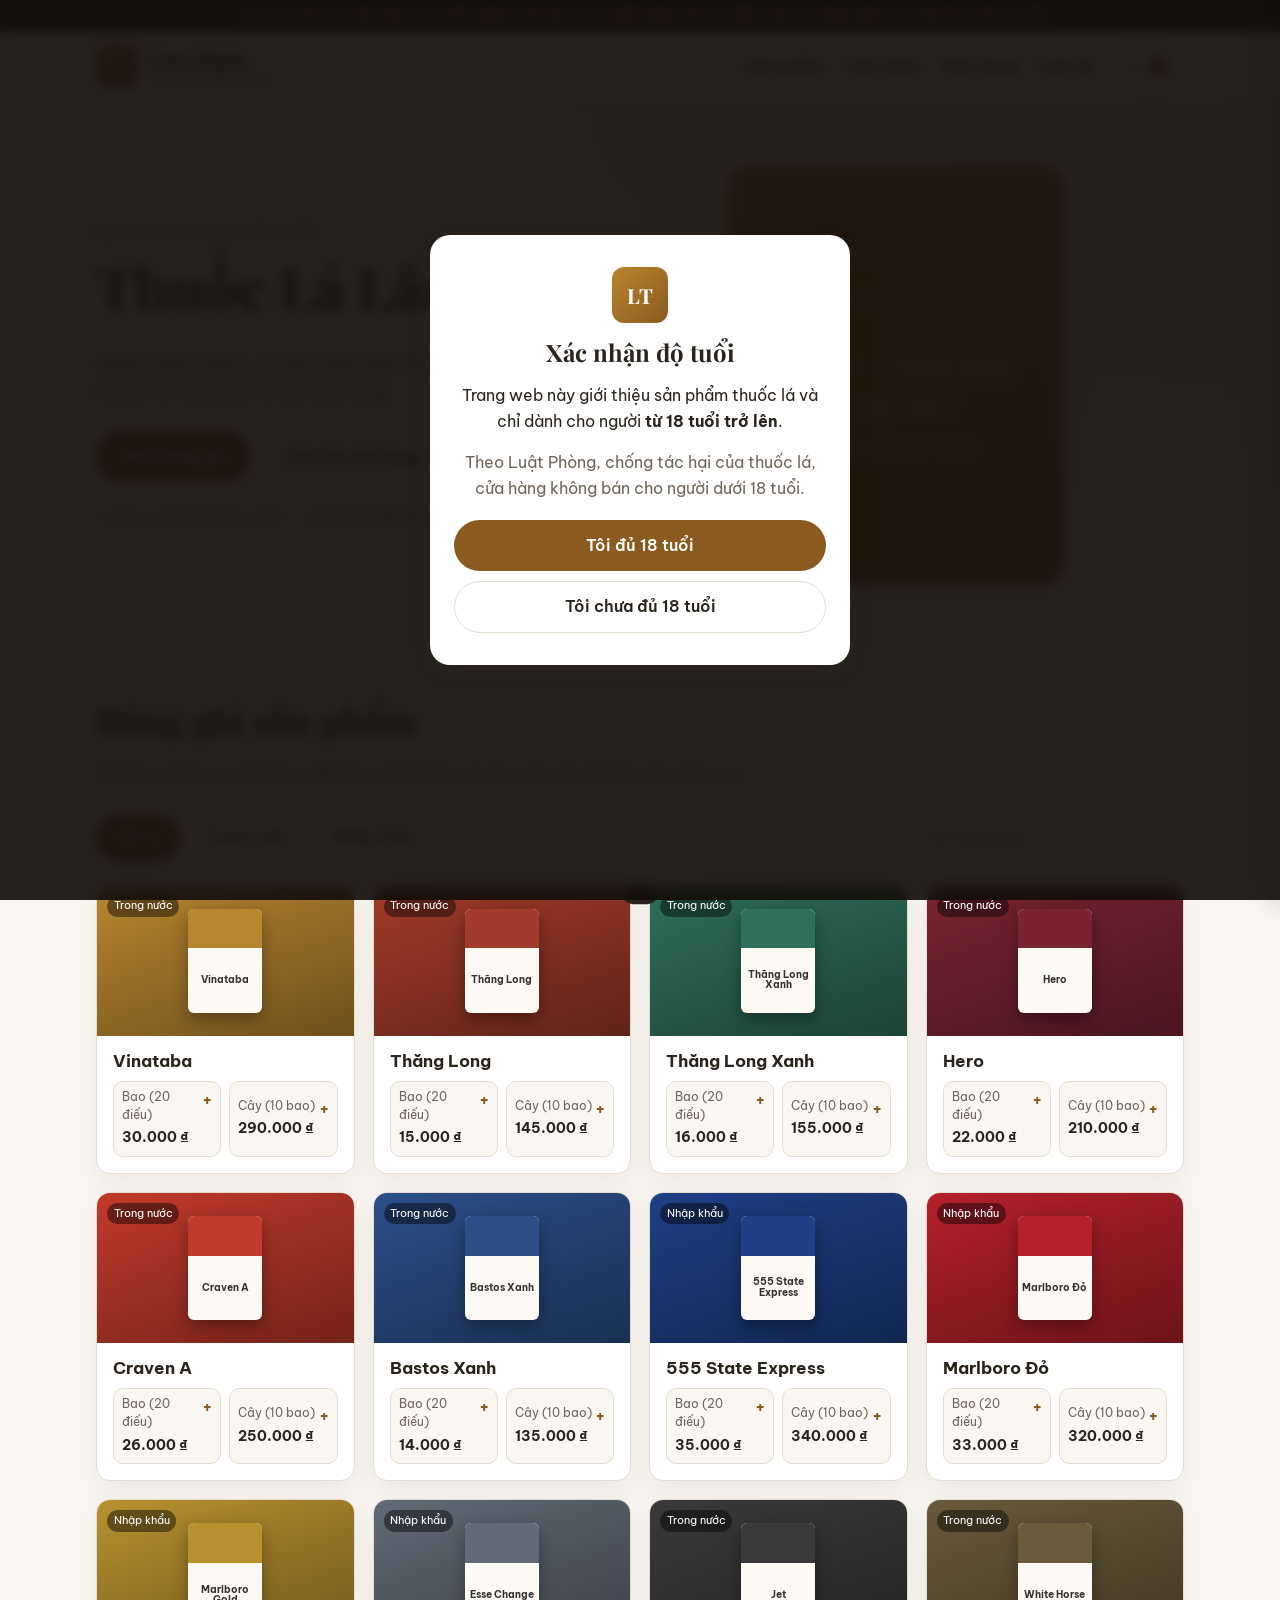
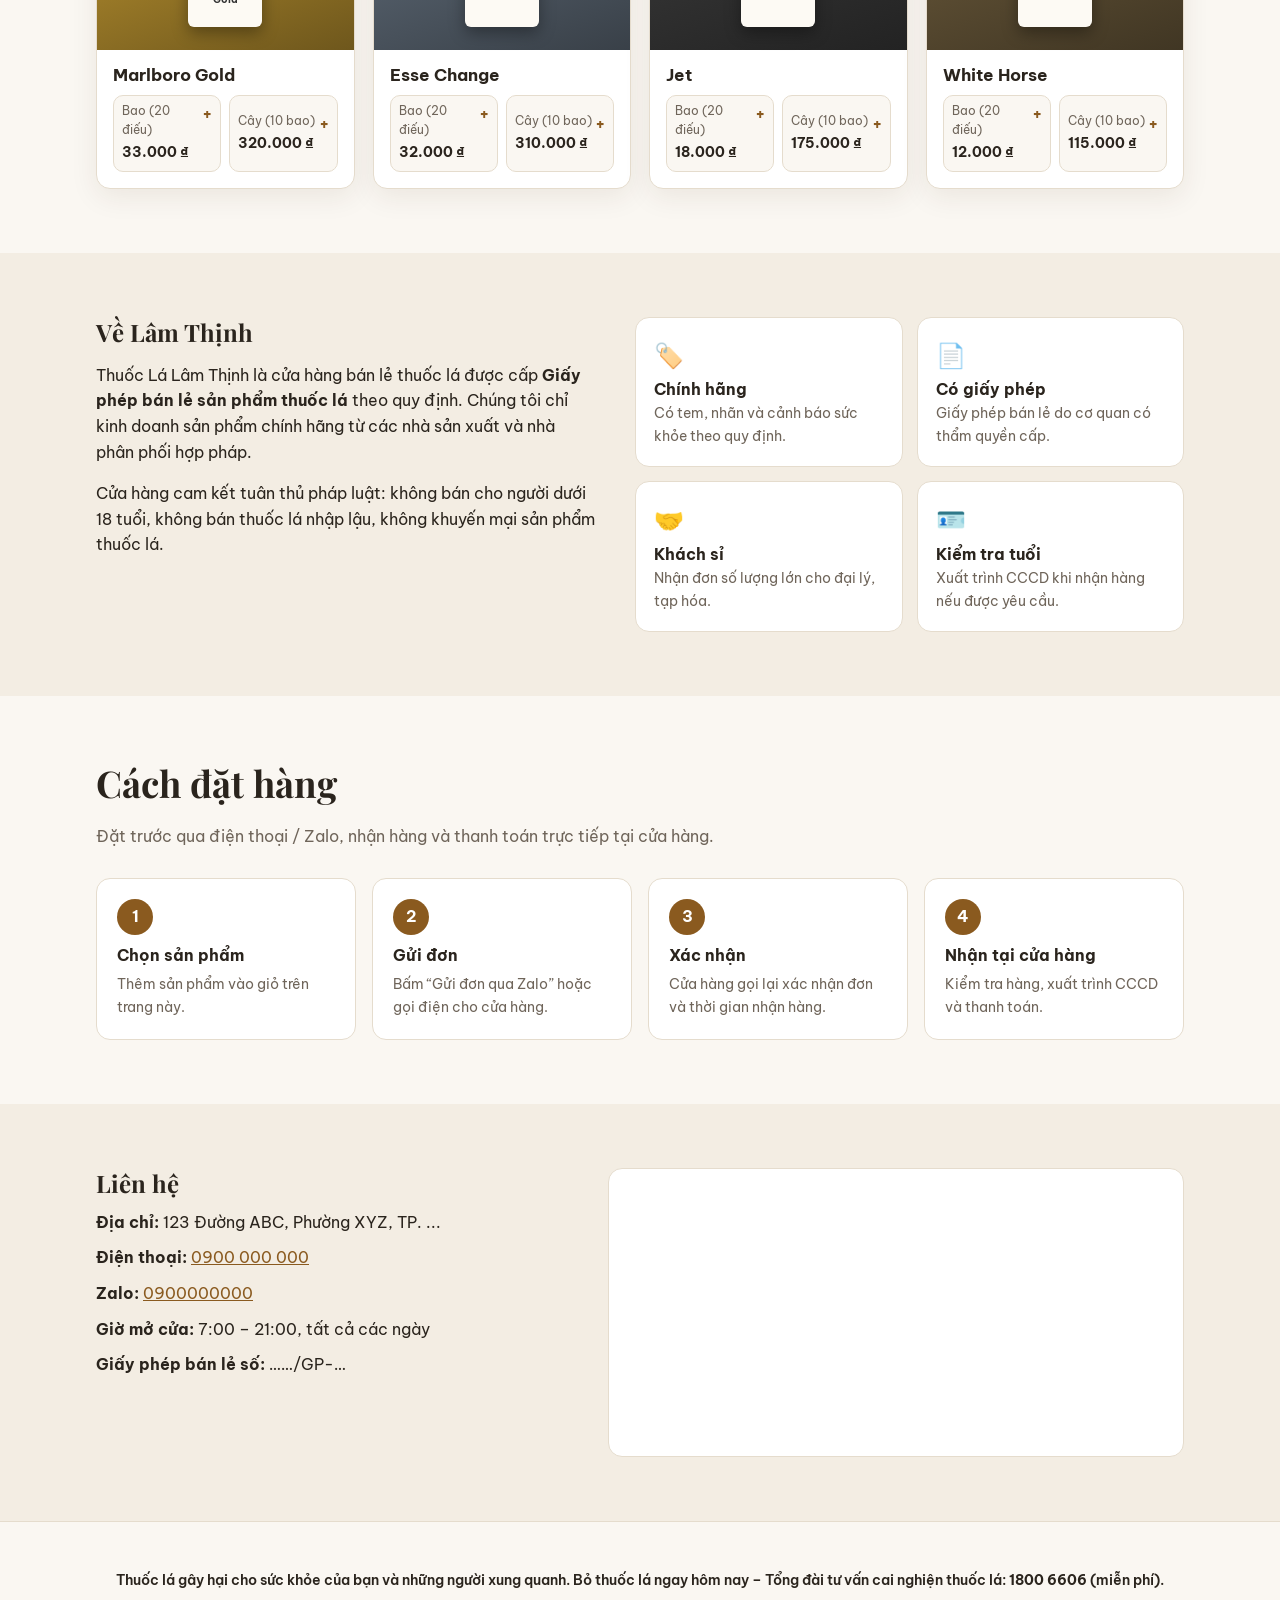
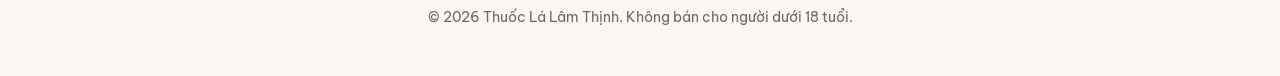
==== index.html @ 6eb5716f "Tạo trang bán hàng Thuốc Lá Lâm Thịnh Co-Authored-By: Claude Opus 5.5 <noreply@anthropic.com> Claude" ====
<!doctype html>
<html lang="vi">
<head>
  <meta charset="utf-8">
  <meta name="viewport" content="width=device-width, initial-scale=1">
  <title>Thuốc Lá Lâm Thịnh</title>
  <meta name="description" content="Cửa hàng Thuốc Lá Lâm Thịnh – đại lý bán lẻ thuốc lá chính hãng, có giấy phép kinh doanh. Chỉ phục vụ khách hàng từ 18 tuổi trở lên.">
  <meta name="robots" content="index, follow">
  <link rel="preconnect" href="https://fonts.googleapis.com">
  <link rel="preconnect" href="https://fonts.gstatic.com" crossorigin>
  <link href="https://fonts.googleapis.com/css2?family=Be+Vietnam+Pro:wght@400;500;600;700&family=Playfair+Display:wght@600;700&display=swap" rel="stylesheet">
  <link rel="stylesheet" href="styles.css">
</head>
<body>

  <!-- Cổng xác nhận tuổi -->
  <div id="age-gate" class="age-gate" role="dialog" aria-modal="true" aria-labelledby="age-title" hidden>
    <div class="age-card">
      <div class="logo-mark" aria-hidden="true">LT</div>
      <h2 id="age-title">Xác nhận độ tuổi</h2>
      <p>Trang web này giới thiệu sản phẩm thuốc lá và chỉ dành cho người <strong>từ 18 tuổi trở lên</strong>.</p>
      <p class="muted">Theo Luật Phòng, chống tác hại của thuốc lá, cửa hàng không bán cho người dưới 18 tuổi.</p>
      <div class="age-actions">
        <button class="btn btn-primary" id="age-yes">Tôi đủ 18 tuổi</button>
        <button class="btn btn-ghost" id="age-no">Tôi chưa đủ 18 tuổi</button>
      </div>
      <p id="age-denied" class="denied" hidden>Rất tiếc, bạn chưa đủ tuổi để truy cập trang này.</p>
    </div>
  </div>

  <!-- Cảnh báo sức khỏe -->
  <div class="health-bar" role="note">
    ⚠️ HÚT THUỐC LÁ GÂY UNG THƯ PHỔI, BỆNH TIM MẠCH VÀ NHIỀU BỆNH NGUY HIỂM KHÁC · KHÔNG BÁN CHO NGƯỜI DƯỚI 18 TUỔI
  </div>

  <header class="site-header">
    <div class="container header-inner">
      <a href="#" class="brand">
        <span class="logo-mark" aria-hidden="true">LT</span>
        <span class="brand-text">
          <span class="brand-name">Lâm Thịnh</span>
          <span class="brand-sub">Thuốc lá chính hãng</span>
        </span>
      </a>
      <nav class="nav" id="nav">
        <a href="#san-pham">Sản phẩm</a>
        <a href="#gioi-thieu">Giới thiệu</a>
        <a href="#dat-hang">Đặt hàng</a>
        <a href="#lien-he">Liên hệ</a>
      </nav>
      <button class="cart-btn" id="cart-open" aria-label="Mở giỏ hàng">
        🛒 <span id="cart-count" class="cart-count">0</span>
      </button>
      <button class="menu-btn" id="menu-btn" aria-label="Mở menu" aria-expanded="false">☰</button>
    </div>
  </header>

  <main>
    <section class="hero">
      <div class="container hero-inner">
        <div>
          <p class="eyebrow">Đại lý bán lẻ có giấy phép</p>
          <h1>Thuốc Lá Lâm Thịnh</h1>
          <p class="lead">Hàng chính hãng, có tem nhãn đầy đủ, nguồn gốc rõ ràng. Phục vụ khách lẻ và khách sỉ tại cửa hàng.</p>
          <div class="hero-actions">
            <a href="#san-pham" class="btn btn-primary">Xem bảng giá</a>
            <a href="#lien-he" class="btn btn-ghost">Liên hệ cửa hàng</a>
          </div>
          <ul class="trust">
            <li>✔ Hàng có tem Bộ Tài chính</li>
            <li>✔ Hóa đơn đầy đủ</li>
            <li>✔ Giá niêm yết rõ ràng</li>
          </ul>
        </div>
        <div class="hero-card" aria-hidden="true">
          <div class="hero-card-inner">
            <span class="hero-badge">Từ 2010</span>
            <p class="hero-quote">“Uy tín – Chính hãng – Tận tâm”</p>
            <p class="hero-sign">Cửa hàng Lâm Thịnh</p>
          </div>
        </div>
      </div>
    </section>

    <section id="san-pham" class="section">
      <div class="container">
        <div class="section-head">
          <h2>Bảng giá sản phẩm</h2>
          <p class="muted">Giá tham khảo, có thể thay đổi theo thời điểm. Vui lòng liên hệ để biết giá chính xác.</p>
        </div>

        <div class="toolbar">
          <div class="filters" id="filters" role="tablist" aria-label="Lọc theo loại"></div>
          <input type="search" id="search" class="search" placeholder="Tìm sản phẩm…" aria-label="Tìm sản phẩm">
        </div>

        <div class="grid" id="product-grid"></div>
        <p id="empty" class="muted center" hidden>Không tìm thấy sản phẩm phù hợp.</p>
      </div>
    </section>

    <section id="gioi-thieu" class="section alt">
      <div class="container about">
        <div>
          <h2>Về Lâm Thịnh</h2>
          <p>Thuốc Lá Lâm Thịnh là cửa hàng bán lẻ thuốc lá được cấp <strong>Giấy phép bán lẻ sản phẩm thuốc lá</strong> theo quy định. Chúng tôi chỉ kinh doanh sản phẩm chính hãng từ các nhà sản xuất và nhà phân phối hợp pháp.</p>
          <p>Cửa hàng cam kết tuân thủ pháp luật: không bán cho người dưới 18 tuổi, không bán thuốc lá nhập lậu, không khuyến mại sản phẩm thuốc lá.</p>
        </div>
        <div class="features">
          <div class="feature"><span>🏷️</span><h3>Chính hãng</h3><p>Có tem, nhãn và cảnh báo sức khỏe theo quy định.</p></div>
          <div class="feature"><span>📄</span><h3>Có giấy phép</h3><p>Giấy phép bán lẻ do cơ quan có thẩm quyền cấp.</p></div>
          <div class="feature"><span>🤝</span><h3>Khách sỉ</h3><p>Nhận đơn số lượng lớn cho đại lý, tạp hóa.</p></div>
          <div class="feature"><span>🪪</span><h3>Kiểm tra tuổi</h3><p>Xuất trình CCCD khi nhận hàng nếu được yêu cầu.</p></div>
        </div>
      </div>
    </section>

    <section id="dat-hang" class="section">
      <div class="container">
        <div class="section-head">
          <h2>Cách đặt hàng</h2>
          <p class="muted">Đặt trước qua điện thoại / Zalo, nhận hàng và thanh toán trực tiếp tại cửa hàng.</p>
        </div>
        <ol class="steps">
          <li><span>1</span><h3>Chọn sản phẩm</h3><p>Thêm sản phẩm vào giỏ trên trang này.</p></li>
          <li><span>2</span><h3>Gửi đơn</h3><p>Bấm “Gửi đơn qua Zalo” hoặc gọi điện cho cửa hàng.</p></li>
          <li><span>3</span><h3>Xác nhận</h3><p>Cửa hàng gọi lại xác nhận đơn và thời gian nhận hàng.</p></li>
          <li><span>4</span><h3>Nhận tại cửa hàng</h3><p>Kiểm tra hàng, xuất trình CCCD và thanh toán.</p></li>
        </ol>
      </div>
    </section>

    <section id="lien-he" class="section alt">
      <div class="container contact">
        <div>
          <h2>Liên hệ</h2>
          <ul class="contact-list">
            <li><strong>Địa chỉ:</strong> <span data-config="address"></span></li>
            <li><strong>Điện thoại:</strong> <a data-config="phone" data-href="tel"></a></li>
            <li><strong>Zalo:</strong> <a data-config="zalo" data-href="zalo" target="_blank" rel="noopener"></a></li>
            <li><strong>Giờ mở cửa:</strong> <span data-config="hours"></span></li>
            <li><strong>Giấy phép bán lẻ số:</strong> <span data-config="license"></span></li>
          </ul>
        </div>
        <div class="map-box">
          <iframe id="map" title="Bản đồ cửa hàng" loading="lazy" referrerpolicy="no-referrer-when-downgrade"></iframe>
        </div>
      </div>
    </section>
  </main>

  <footer class="site-footer">
    <div class="container">
      <p class="warning-strong">Thuốc lá gây hại cho sức khỏe của bạn và những người xung quanh. Bỏ thuốc lá ngay hôm nay – Tổng đài tư vấn cai nghiện thuốc lá: <strong>1800 6606</strong> (miễn phí).</p>
      <p class="muted">© <span id="year"></span> Thuốc Lá Lâm Thịnh. Không bán cho người dưới 18 tuổi.</p>
    </div>
  </footer>

  <!-- Giỏ hàng -->
  <div id="cart-backdrop" class="backdrop" hidden></div>
  <aside id="cart" class="cart" aria-label="Giỏ hàng" aria-hidden="true">
    <div class="cart-head">
      <h2>Giỏ hàng</h2>
      <button class="icon-btn" id="cart-close" aria-label="Đóng giỏ hàng">✕</button>
    </div>
    <div id="cart-items" class="cart-items"></div>
    <div class="cart-foot">
      <div class="cart-total"><span>Tạm tính</span><strong id="cart-total">0 ₫</strong></div>
      <label class="field">Họ tên<input id="cust-name" type="text" autocomplete="name"></label>
      <label class="field">Số điện thoại<input id="cust-phone" type="tel" autocomplete="tel"></label>
      <label class="check"><input id="cust-age" type="checkbox"> Tôi xác nhận đủ 18 tuổi và sẽ xuất trình CCCD khi nhận hàng.</label>
      <p id="cart-error" class="error" hidden></p>
      <button class="btn btn-primary block" id="send-zalo">Gửi đơn qua Zalo</button>
      <a class="btn btn-ghost block" id="call-shop">Gọi đặt hàng</a>
      <p class="muted small">Nội dung đơn sẽ được sao chép, bạn chỉ cần dán vào khung chat Zalo.</p>
    </div>
  </aside>

  <div id="toast" class="toast" role="status" aria-live="polite"></div>

  <script src="data.js"></script>
  <script src="script.js"></script>
</body>
</html>
---- styles.css ----
:root {
  --bg: #faf7f2;
  --surface: #ffffff;
  --surface-2: #f3ede3;
  --text: #2a241d;
  --muted: #6f655a;
  --border: #e5dccd;
  --primary: #8a5a1f;
  --primary-ink: #ffffff;
  --accent: #b8862f;
  --danger: #b3261e;
  --warn-bg: #1e1a16;
  --warn-text: #ffd76a;
  --radius: 14px;
  --shadow: 0 8px 28px rgba(60, 40, 10, 0.08);
}
@media (prefers-color-scheme: dark) {
  :root {
    --bg: #15120f;
    --surface: #1e1a16;
    --surface-2: #24201b;
    --text: #f1ebe2;
    --muted: #b1a594;
    --border: #3a332b;
    --primary: #d3a24f;
    --primary-ink: #1a140c;
    --accent: #d3a24f;
    --danger: #ff6b5e;
    --warn-bg: #000;
    --shadow: 0 8px 28px rgba(0, 0, 0, 0.4);
  }
}

* { box-sizing: border-box; }
html { scroll-behavior: smooth; }
body {
  margin: 0;
  font-family: "Be Vietnam Pro", system-ui, sans-serif;
  background: var(--bg);
  color: var(--text);
  line-height: 1.6;
}
img { max-width: 100%; }
a { color: var(--primary); }
h1, h2, h3 { line-height: 1.25; margin: 0 0 .5em; }
h1, h2 { font-family: "Playfair Display", Georgia, serif; }
.container { width: 100%; max-width: 1120px; margin: 0 auto; padding: 0 16px; }
.muted { color: var(--muted); }
.small { font-size: .85rem; }
.center { text-align: center; }
body.locked { overflow: hidden; }

/* Buttons */
.btn {
  display: inline-flex; align-items: center; justify-content: center; gap: .4em;
  padding: .75em 1.3em; border-radius: 999px; border: 1.5px solid transparent;
  font: inherit; font-weight: 600; cursor: pointer; text-decoration: none;
  transition: transform .15s, background .15s;
}
.btn:active { transform: scale(.97); }
.btn-primary { background: var(--primary); color: var(--primary-ink); }
.btn-primary:hover { filter: brightness(1.08); }
.btn-ghost { background: transparent; color: var(--text); border-color: var(--border); }
.btn-ghost:hover { background: var(--surface-2); }
.btn.block { width: 100%; margin-top: .5rem; }
.icon-btn { background: none; border: 0; font-size: 1.2rem; cursor: pointer; color: var(--text); }

/* Health bar */
.health-bar {
  background: var(--warn-bg); color: var(--warn-text);
  font-size: .78rem; font-weight: 600; text-align: center;
  padding: .5em 16px; letter-spacing: .02em;
}

/* Header */
.site-header {
  position: sticky; top: 0; z-index: 20;
  background: color-mix(in srgb, var(--bg) 88%, transparent);
  backdrop-filter: blur(10px); border-bottom: 1px solid var(--border);
}
.header-inner { display: flex; align-items: center; gap: 16px; height: 68px; }
.brand { display: flex; align-items: center; gap: 10px; text-decoration: none; color: var(--text); margin-right: auto; }
.logo-mark {
  width: 42px; height: 42px; border-radius: 12px; display: grid; place-items: center;
  background: linear-gradient(135deg, var(--accent), var(--primary)); color: #fff;
  font-family: "Playfair Display", serif; font-weight: 700;
}
.brand-text { display: flex; flex-direction: column; line-height: 1.1; }
.brand-name { font-family: "Playfair Display", serif; font-weight: 700; font-size: 1.2rem; }
.brand-sub { font-size: .75rem; color: var(--muted); }
.nav { display: flex; gap: 22px; }
.nav a { color: var(--text); text-decoration: none; font-weight: 500; }
.nav a:hover { color: var(--primary); }
.cart-btn {
  position: relative; background: var(--surface); border: 1px solid var(--border);
  border-radius: 999px; padding: .45em .9em; font: inherit; cursor: pointer; color: var(--text);
}
.cart-count {
  display: inline-block; min-width: 1.5em; padding: 0 .35em; border-radius: 999px;
  background: var(--primary); color: var(--primary-ink); font-size: .8rem; font-weight: 700; text-align: center;
}
.menu-btn { display: none; background: none; border: 0; font-size: 1.5rem; cursor: pointer; color: var(--text); }

/* Hero */
.hero { padding: 64px 0 48px; background: radial-gradient(ellipse at top right, var(--surface-2), transparent 60%); }
.hero-inner { display: grid; grid-template-columns: 1.3fr 1fr; gap: 40px; align-items: center; }
.eyebrow { color: var(--primary); font-weight: 600; text-transform: uppercase; letter-spacing: .1em; font-size: .8rem; margin: 0 0 .6em; }
.hero h1 { font-size: clamp(2.2rem, 5vw, 3.6rem); }
.lead { font-size: 1.1rem; color: var(--muted); max-width: 34em; }
.hero-actions { display: flex; gap: 12px; flex-wrap: wrap; margin: 1.5rem 0; }
.trust { list-style: none; padding: 0; margin: 0; display: flex; gap: 18px; flex-wrap: wrap; font-size: .9rem; color: var(--muted); }
.hero-card {
  max-height: 420px;
  aspect-ratio: 4/5; border-radius: 24px; padding: 14px;
  background: linear-gradient(160deg, var(--accent), var(--primary)); box-shadow: var(--shadow);
}
.hero-card-inner {
  height: 100%; border: 1.5px solid rgba(255,255,255,.45); border-radius: 16px;
  display: flex; flex-direction: column; justify-content: center; align-items: center; text-align: center;
  color: #fff; padding: 24px;
}
.hero-badge { border: 1px solid rgba(255,255,255,.6); border-radius: 999px; padding: .2em .9em; font-size: .8rem; letter-spacing: .1em; }
.hero-quote { font-family: "Playfair Display", serif; font-size: 1.6rem; margin: 1em 0 .4em; }
.hero-sign { opacity: .85; margin: 0; }

/* Sections */
.section { padding: 64px 0; }
.section.alt { background: var(--surface-2); }
.section-head { margin-bottom: 28px; }
.section-head h2 { font-size: clamp(1.7rem, 3.5vw, 2.3rem); }

/* Toolbar */
.toolbar { display: flex; gap: 12px; justify-content: space-between; flex-wrap: wrap; margin-bottom: 24px; }
.filters { display: flex; gap: 8px; flex-wrap: wrap; }
.chip {
  border: 1px solid var(--border); background: var(--surface); color: var(--text);
  padding: .45em 1em; border-radius: 999px; font: inherit; cursor: pointer;
}
.chip[aria-selected="true"] { background: var(--primary); color: var(--primary-ink); border-color: var(--primary); }
.search {
  flex: 0 1 280px; min-width: 0; padding: .55em 1em; border-radius: 999px;
  border: 1px solid var(--border); background: var(--surface); color: var(--text); font: inherit;
}

/* Product grid */
.grid { display: grid; grid-template-columns: repeat(auto-fill, minmax(230px, 1fr)); gap: 18px; }
.card {
  background: var(--surface); border: 1px solid var(--border); border-radius: var(--radius);
  overflow: hidden; display: flex; flex-direction: column; box-shadow: var(--shadow);
}
.pack-art {
  height: 150px; display: grid; place-items: center; position: relative;
  background: linear-gradient(160deg, var(--c), color-mix(in srgb, var(--c) 60%, #000));
}
.pack-art .box {
  width: 74px; height: 104px; border-radius: 6px; background: #fdfaf4;
  box-shadow: 0 6px 16px rgba(0,0,0,.35); display: flex; flex-direction: column; overflow: hidden;
}
.pack-art .box .top { height: 38%; background: var(--c); }
.pack-art .box .label {
  flex: 1; display: grid; place-items: center; text-align: center; padding: 4px;
  font-size: .6rem; font-weight: 700; color: #333; line-height: 1.1;
}
.pack-art .tag {
  position: absolute; top: 10px; left: 10px; background: rgba(0,0,0,.45); color: #fff;
  font-size: .7rem; padding: .15em .6em; border-radius: 999px;
}
.card-body { padding: 14px 16px 16px; display: flex; flex-direction: column; gap: 10px; flex: 1; }
.card-body h3 { margin: 0; font-size: 1.05rem; }
.prices { display: grid; grid-template-columns: 1fr 1fr; gap: 8px; }
.price-opt {
  border: 1px solid var(--border); border-radius: 10px; padding: 6px 8px; background: var(--bg);
  font: inherit; color: var(--text); cursor: pointer; text-align: left;
}
.price-opt small { display: block; color: var(--muted); font-size: .72rem; }
.price-opt strong { font-size: .9rem; white-space: nowrap; }
.price-opt:hover { border-color: var(--primary); }
.price-opt .add { float: right; color: var(--primary); font-weight: 700; }

/* About */
.about { display: grid; grid-template-columns: 1fr 1.1fr; gap: 40px; align-items: start; }
.features { display: grid; grid-template-columns: 1fr 1fr; gap: 14px; }
.feature { background: var(--surface); border: 1px solid var(--border); border-radius: var(--radius); padding: 18px; }
.feature span { font-size: 1.5rem; }
.feature h3 { margin: .3em 0 .2em; font-size: 1rem; }
.feature p { margin: 0; color: var(--muted); font-size: .9rem; }

/* Steps */
.steps { list-style: none; padding: 0; margin: 0; display: grid; grid-template-columns: repeat(4, 1fr); gap: 16px; }
.steps li { background: var(--surface); border: 1px solid var(--border); border-radius: var(--radius); padding: 20px; }
.steps span {
  display: grid; place-items: center; width: 36px; height: 36px; border-radius: 50%;
  background: var(--primary); color: var(--primary-ink); font-weight: 700; margin-bottom: 10px;
}
.steps h3 { font-size: 1rem; }
.steps p { margin: 0; color: var(--muted); font-size: .9rem; }

/* Contact */
.contact { display: grid; grid-template-columns: 1fr 1.2fr; gap: 32px; align-items: stretch; }
.contact-list { list-style: none; padding: 0; margin: 0; display: grid; gap: 10px; }
.map-box { border-radius: var(--radius); overflow: hidden; border: 1px solid var(--border); min-height: 280px; background: var(--surface); }
.map-box iframe { width: 100%; height: 100%; min-height: 280px; border: 0; }

/* Footer */
.site-footer { padding: 32px 0; border-top: 1px solid var(--border); text-align: center; font-size: .9rem; }
.warning-strong { font-weight: 600; }

/* Cart drawer */
.backdrop { position: fixed; inset: 0; background: rgba(0,0,0,.45); z-index: 40; }
.cart {
  position: fixed; top: 0; right: 0; height: 100%; width: min(400px, 100%); z-index: 50;
  background: var(--surface); box-shadow: -10px 0 30px rgba(0,0,0,.2);
  transform: translateX(100%); transition: transform .25s ease; display: flex; flex-direction: column;
}
.cart.open { transform: none; }
.cart-head { display: flex; justify-content: space-between; align-items: center; padding: 16px 20px; border-bottom: 1px solid var(--border); }
.cart-head h2 { margin: 0; font-size: 1.3rem; }
.cart-items { flex: 1; overflow-y: auto; padding: 12px 20px; }
.cart-item { display: flex; align-items: center; gap: 10px; padding: 10px 0; border-bottom: 1px dashed var(--border); }
.cart-item .info { flex: 1; min-width: 0; }
.cart-item .info small { color: var(--muted); }
.qty { display: flex; align-items: center; gap: 6px; }
.qty button {
  width: 28px; height: 28px; border-radius: 8px; border: 1px solid var(--border);
  background: var(--bg); color: var(--text); cursor: pointer; font: inherit;
}
.cart-foot { padding: 16px 20px 20px; border-top: 1px solid var(--border); }
.cart-total { display: flex; justify-content: space-between; font-size: 1.1rem; margin-bottom: 10px; }
.field { display: block; font-size: .85rem; color: var(--muted); margin-bottom: 8px; }
.field input {
  display: block; width: 100%; margin-top: 3px; padding: .55em .8em; border-radius: 10px;
  border: 1px solid var(--border); background: var(--bg); color: var(--text); font: inherit;
}
.check { display: flex; gap: 8px; font-size: .85rem; align-items: flex-start; margin: 6px 0; }
.error { color: var(--danger); font-size: .85rem; margin: 4px 0; }

/* Age gate */
.age-gate {
  position: fixed; inset: 0; z-index: 100; display: grid; place-items: center; padding: 16px;
  background: rgba(20, 15, 10, .92); backdrop-filter: blur(6px);
}
.age-gate[hidden] { display: none; }
.age-card {
  background: var(--surface); border-radius: 20px; padding: 32px 24px; max-width: 420px; width: 100%;
  text-align: center; box-shadow: var(--shadow);
}
.age-card .logo-mark { margin: 0 auto 14px; width: 56px; height: 56px; font-size: 1.3rem; }
.age-actions { display: grid; gap: 10px; margin-top: 18px; }
.denied { color: var(--danger); font-weight: 600; margin-top: 14px; }

/* Toast */
.toast {
  position: fixed; bottom: 20px; left: 50%; transform: translateX(-50%) translateY(120%);
  background: var(--text); color: var(--bg); padding: .7em 1.2em; border-radius: 999px;
  font-size: .9rem; z-index: 60; transition: transform .25s; pointer-events: none; max-width: calc(100% - 32px);
}
.toast.show { transform: translateX(-50%) translateY(0); }

/* Responsive */
@media (max-width: 860px) {
  .hero-inner, .about, .contact { grid-template-columns: 1fr; }
  .hero-card {
  max-height: 420px; max-width: 320px; aspect-ratio: 1; }
  .steps { grid-template-columns: 1fr 1fr; }
  .menu-btn { display: block; }
  .nav {
    position: absolute; top: 68px; left: 0; right: 0; flex-direction: column; gap: 0;
    background: var(--surface); border-bottom: 1px solid var(--border); display: none;
  }
  .nav.open { display: flex; }
  .nav a { padding: 14px 16px; border-top: 1px solid var(--border); }
}
@media (max-width: 520px) {
  .steps, .features { grid-template-columns: 1fr; }
  .search { flex: 1 1 100%; }
  .brand-sub { display: none; }
}
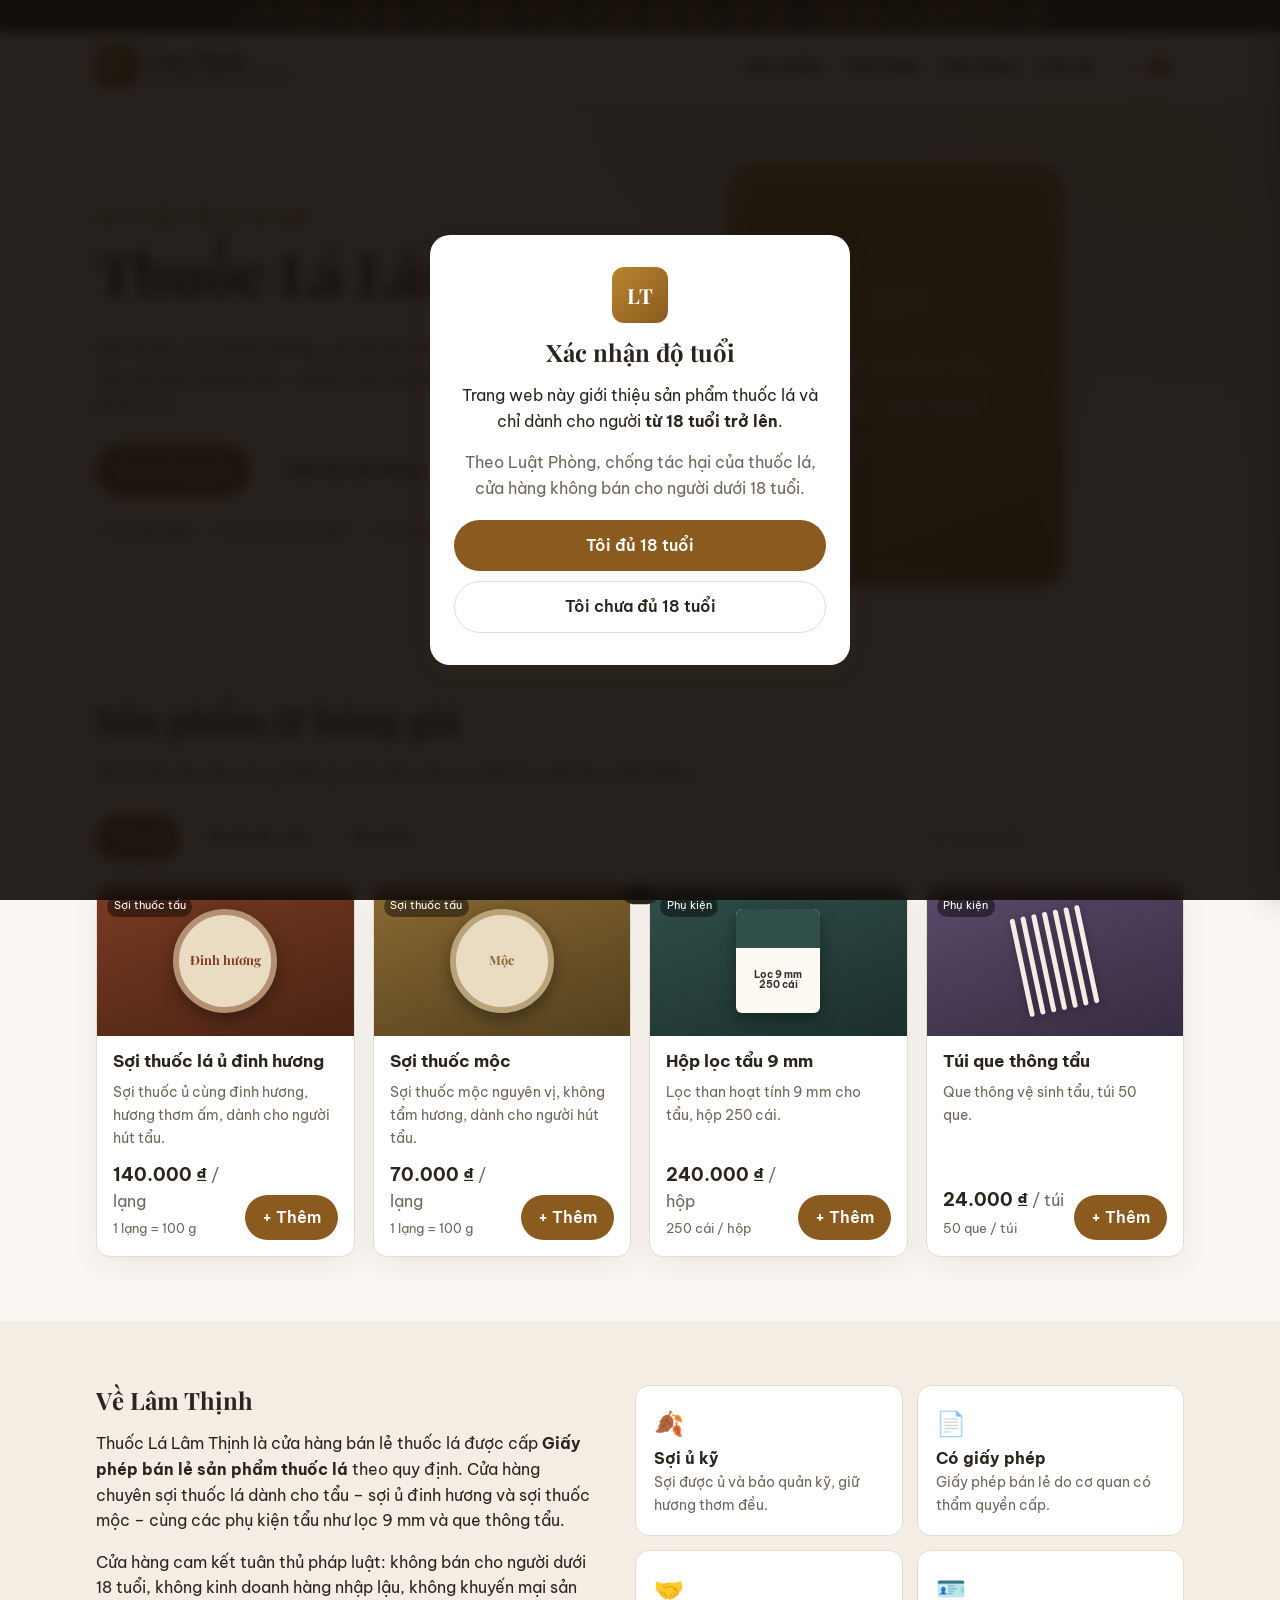
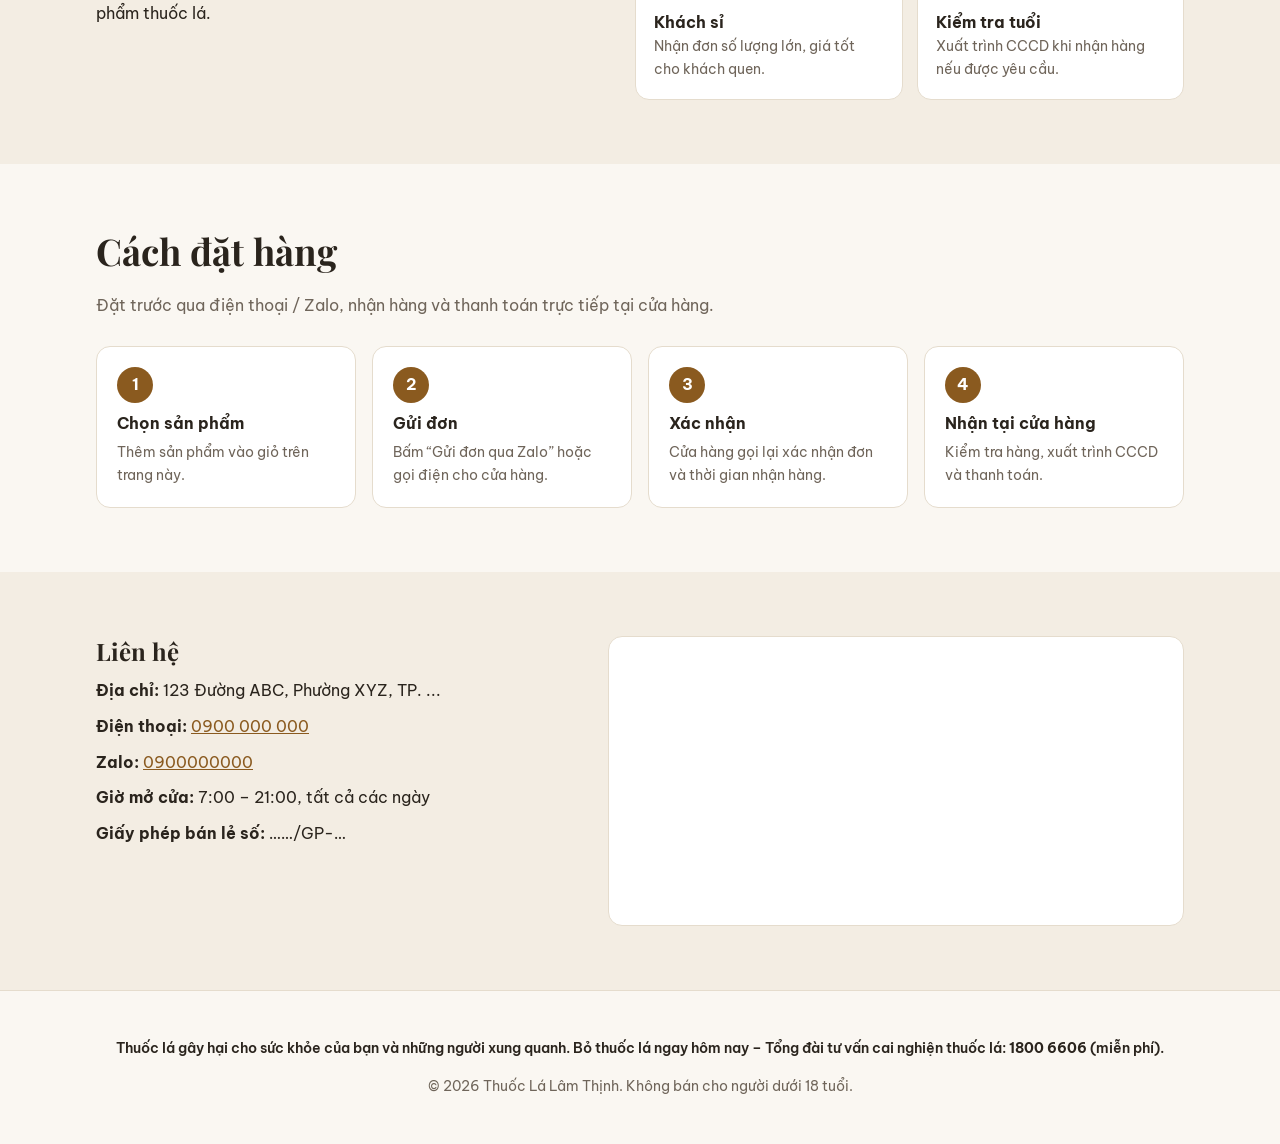
==== commit bc3585c3: "Đổi sản phẩm sang sợi thuốc tẩu và phụ kiện tẩu Co-Authored-By: Claude Opus 5.5 <noreply@anthropic.c" ====
--- a/index.html
+++ b/index.html
@@ -4,7 +4,7 @@
   <meta charset="utf-8">
   <meta name="viewport" content="width=device-width, initial-scale=1">
   <title>Thuốc Lá Lâm Thịnh</title>
-  <meta name="description" content="Cửa hàng Thuốc Lá Lâm Thịnh – đại lý bán lẻ thuốc lá chính hãng, có giấy phép kinh doanh. Chỉ phục vụ khách hàng từ 18 tuổi trở lên.">
+  <meta name="description" content="Cửa hàng Thuốc Lá Lâm Thịnh – chuyên sợi thuốc lá cho tẩu (ủ đinh hương, thuốc mộc) và phụ kiện tẩu. Chỉ phục vụ khách hàng từ 18 tuổi trở lên.">
   <meta name="robots" content="index, follow">
   <link rel="preconnect" href="https://fonts.googleapis.com">
   <link rel="preconnect" href="https://fonts.gstatic.com" crossorigin>
@@ -39,7 +39,7 @@
         <span class="logo-mark" aria-hidden="true">LT</span>
         <span class="brand-text">
           <span class="brand-name">Lâm Thịnh</span>
-          <span class="brand-sub">Thuốc lá chính hãng</span>
+          <span class="brand-sub">Sợi thuốc tẩu &amp; phụ kiện</span>
         </span>
       </a>
       <nav class="nav" id="nav">
@@ -59,23 +59,23 @@
     <section class="hero">
       <div class="container hero-inner">
         <div>
-          <p class="eyebrow">Đại lý bán lẻ có giấy phép</p>
+          <p class="eyebrow">Sợi thuốc tẩu &amp; phụ kiện</p>
           <h1>Thuốc Lá Lâm Thịnh</h1>
-          <p class="lead">Hàng chính hãng, có tem nhãn đầy đủ, nguồn gốc rõ ràng. Phục vụ khách lẻ và khách sỉ tại cửa hàng.</p>
+          <p class="lead">Sợi thuốc lá ủ đinh hương, sợi thuốc mộc bán theo lạng cùng lọc tẩu và que thông tẩu – dành cho người hút tẩu. Phục vụ khách lẻ và khách sỉ.</p>
           <div class="hero-actions">
             <a href="#san-pham" class="btn btn-primary">Xem bảng giá</a>
             <a href="#lien-he" class="btn btn-ghost">Liên hệ cửa hàng</a>
           </div>
           <ul class="trust">
-            <li>✔ Hàng có tem Bộ Tài chính</li>
-            <li>✔ Hóa đơn đầy đủ</li>
+            <li>✔ Cân đủ lạng</li>
+            <li>✔ Sợi ủ kỹ, thơm đều</li>
             <li>✔ Giá niêm yết rõ ràng</li>
           </ul>
         </div>
         <div class="hero-card" aria-hidden="true">
           <div class="hero-card-inner">
             <span class="hero-badge">Từ 2010</span>
-            <p class="hero-quote">“Uy tín – Chính hãng – Tận tâm”</p>
+            <p class="hero-quote">“Sợi thơm cho tẩu – Uy tín, tận tâm”</p>
             <p class="hero-sign">Cửa hàng Lâm Thịnh</p>
           </div>
         </div>
@@ -85,8 +85,8 @@
     <section id="san-pham" class="section">
       <div class="container">
         <div class="section-head">
-          <h2>Bảng giá sản phẩm</h2>
-          <p class="muted">Giá tham khảo, có thể thay đổi theo thời điểm. Vui lòng liên hệ để biết giá chính xác.</p>
+          <h2>Sản phẩm &amp; bảng giá</h2>
+          <p class="muted">Sợi thuốc bán theo lạng (100 g). Giá niêm yết, có thể thay đổi theo thời điểm.</p>
         </div>
 
         <div class="toolbar">
@@ -103,13 +103,13 @@
       <div class="container about">
         <div>
           <h2>Về Lâm Thịnh</h2>
-          <p>Thuốc Lá Lâm Thịnh là cửa hàng bán lẻ thuốc lá được cấp <strong>Giấy phép bán lẻ sản phẩm thuốc lá</strong> theo quy định. Chúng tôi chỉ kinh doanh sản phẩm chính hãng từ các nhà sản xuất và nhà phân phối hợp pháp.</p>
-          <p>Cửa hàng cam kết tuân thủ pháp luật: không bán cho người dưới 18 tuổi, không bán thuốc lá nhập lậu, không khuyến mại sản phẩm thuốc lá.</p>
+          <p>Thuốc Lá Lâm Thịnh là cửa hàng bán lẻ thuốc lá được cấp <strong>Giấy phép bán lẻ sản phẩm thuốc lá</strong> theo quy định. Cửa hàng chuyên sợi thuốc lá dành cho tẩu – sợi ủ đinh hương và sợi thuốc mộc – cùng các phụ kiện tẩu như lọc 9 mm và que thông tẩu.</p>
+          <p>Cửa hàng cam kết tuân thủ pháp luật: không bán cho người dưới 18 tuổi, không kinh doanh hàng nhập lậu, không khuyến mại sản phẩm thuốc lá.</p>
         </div>
         <div class="features">
-          <div class="feature"><span>🏷️</span><h3>Chính hãng</h3><p>Có tem, nhãn và cảnh báo sức khỏe theo quy định.</p></div>
+          <div class="feature"><span>🍂</span><h3>Sợi ủ kỹ</h3><p>Sợi được ủ và bảo quản kỹ, giữ hương thơm đều.</p></div>
           <div class="feature"><span>📄</span><h3>Có giấy phép</h3><p>Giấy phép bán lẻ do cơ quan có thẩm quyền cấp.</p></div>
-          <div class="feature"><span>🤝</span><h3>Khách sỉ</h3><p>Nhận đơn số lượng lớn cho đại lý, tạp hóa.</p></div>
+          <div class="feature"><span>🤝</span><h3>Khách sỉ</h3><p>Nhận đơn số lượng lớn, giá tốt cho khách quen.</p></div>
           <div class="feature"><span>🪪</span><h3>Kiểm tra tuổi</h3><p>Xuất trình CCCD khi nhận hàng nếu được yêu cầu.</p></div>
         </div>
       </div>
--- a/styles.css
+++ b/styles.css
@@ -153,7 +153,7 @@
   background: linear-gradient(160deg, var(--c), color-mix(in srgb, var(--c) 60%, #000));
 }
 .pack-art .box {
-  width: 74px; height: 104px; border-radius: 6px; background: #fdfaf4;
+  width: 84px; height: 104px; border-radius: 6px; background: #fdfaf4;
   box-shadow: 0 6px 16px rgba(0,0,0,.35); display: flex; flex-direction: column; overflow: hidden;
 }
 .pack-art .box .top { height: 38%; background: var(--c); }
@@ -167,15 +167,18 @@
 }
 .card-body { padding: 14px 16px 16px; display: flex; flex-direction: column; gap: 10px; flex: 1; }
 .card-body h3 { margin: 0; font-size: 1.05rem; }
-.prices { display: grid; grid-template-columns: 1fr 1fr; gap: 8px; }
-.price-opt {
-  border: 1px solid var(--border); border-radius: 10px; padding: 6px 8px; background: var(--bg);
-  font: inherit; color: var(--text); cursor: pointer; text-align: left;
-}
-.price-opt small { display: block; color: var(--muted); font-size: .72rem; }
-.price-opt strong { font-size: .9rem; white-space: nowrap; }
-.price-opt:hover { border-color: var(--primary); }
-.price-opt .add { float: right; color: var(--primary); font-weight: 700; }
+.desc { margin: 0; color: var(--muted); font-size: .9rem; flex: 1; }
+.price-row { display: flex; align-items: flex-end; justify-content: space-between; gap: 10px; }
+.price { font-size: 1.15rem; white-space: nowrap; }
+.add-btn { padding: .55em 1em; white-space: nowrap; }
+.pack-art .tin {
+  width: 104px; height: 104px; border-radius: 50%; background: #e9dcc3;
+  border: 6px solid color-mix(in srgb, var(--c) 40%, #d9c9a8); box-shadow: 0 6px 16px rgba(0,0,0,.35);
+  display: grid; place-items: center; text-align: center; padding: 8px;
+  font-family: "Playfair Display", serif; font-weight: 700; font-size: .8rem; color: var(--c);
+}
+.pack-art .sticks { display: flex; gap: 6px; transform: rotate(-12deg); }
+.pack-art .sticks i { display: block; width: 5px; height: 100px; border-radius: 3px; background: #f4efe6; box-shadow: 0 3px 8px rgba(0,0,0,.3); }
 
 /* About */
 .about { display: grid; grid-template-columns: 1fr 1.1fr; gap: 40px; align-items: start; }
